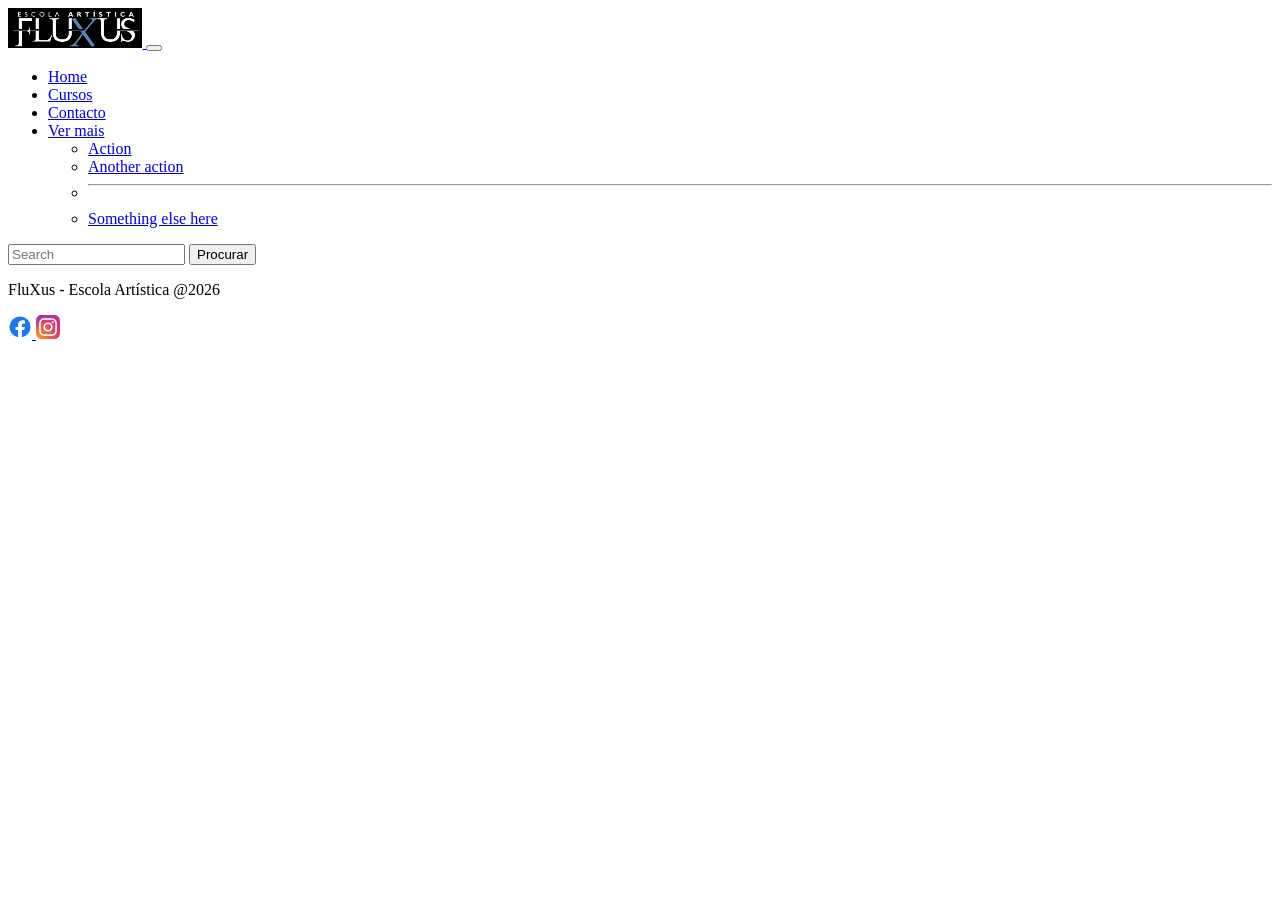
==== contacto.html @ 93d0e601 "update repo" ====
<!DOCTYPE html>
<html lang="en">
<head>
    <meta charset="UTF-8">
    <meta name="viewport" content="width=device-width, initial-scale=1.0">
    <title>Document</title>
</head>

<header>
    <nav class="navbar navbar-expand-lg navbar-dark bg-dark fixed-top">

        <div class="container">

            <a class="navbar-brand text-white" href="index.html">
                <img src="/assets/logo/logo.avif" alt="Logo" height="40" align-left> </a>

            <button class="navbar-toggler" type="button" data-bs-toggle="collapse" data-bs-target="#navbarSupportedContent">
                <span class="navbar-toggler-icon"></span>
            </button>

            <div class="collapse navbar-collapse" id="navbarSupportedContent">

                <ul class="navbar-nav me-auto mb-2 mb-lg-0">

                    <li class="nav-item">
                        <a class="nav-link active text-white" href="#">Home</a>
                    </li>

                    <li class="nav-item">
                        <a class="nav-link text-white" href="cursos.html">Cursos</a>
                    </li>

                    <li class="nav-item">
                        <a class="nav-link text-white" href="contacto.html">Contacto</a>
                    </li>

                    <li class="nav-item dropdown">
                        <a class="nav-link dropdown-toggle text-white" href="#" role="button" data-bs-toggle="dropdown">
                            Ver mais
                        </a>

                        <ul class="dropdown-menu">

                            <li><a class="dropdown-item" href="#">Action</a></li>
                            <li><a class="dropdown-item" href="#">Another action</a></li>
                            <li><hr class="dropdown-divider"></li>
                            <li><a class="dropdown-item" href="#">Something else here</a></li>

                        </ul>
                    </li>


                </ul>

                <form class="d-flex" role="search">
                    <input class="form-control me-2" type="search" placeholder="Search">
                    <button class="btn btn-outline-light" type="submit">Procurar</button>
                </form>

            </div>

        </div>

    </nav>
</header>


<body>
    
</body>


<footer class="bg-dark text-white text-center py-0 mt-5">
    <div class="container py-2">
        <div class="d-flex justify-content-center align-items-center gap-3">
            <p class="mb-0">
            FluXus - Escola Artística @2026
            </p>
            <a href="https://www.facebook.com/fluxusescolaartistica" target="_blank">
            <img src="/assets/logo/facebook_icon.svg" alt="Facebook" height="24">
            </a>
            <a href="https://www.instagram.com/fluxusescolartistica/" target="_blank">
            <img src="/assets/logo/instagram_icon.svg" alt="Instagram" height="24">
            </a>
        </div>
    </div>
</footer>

</html>
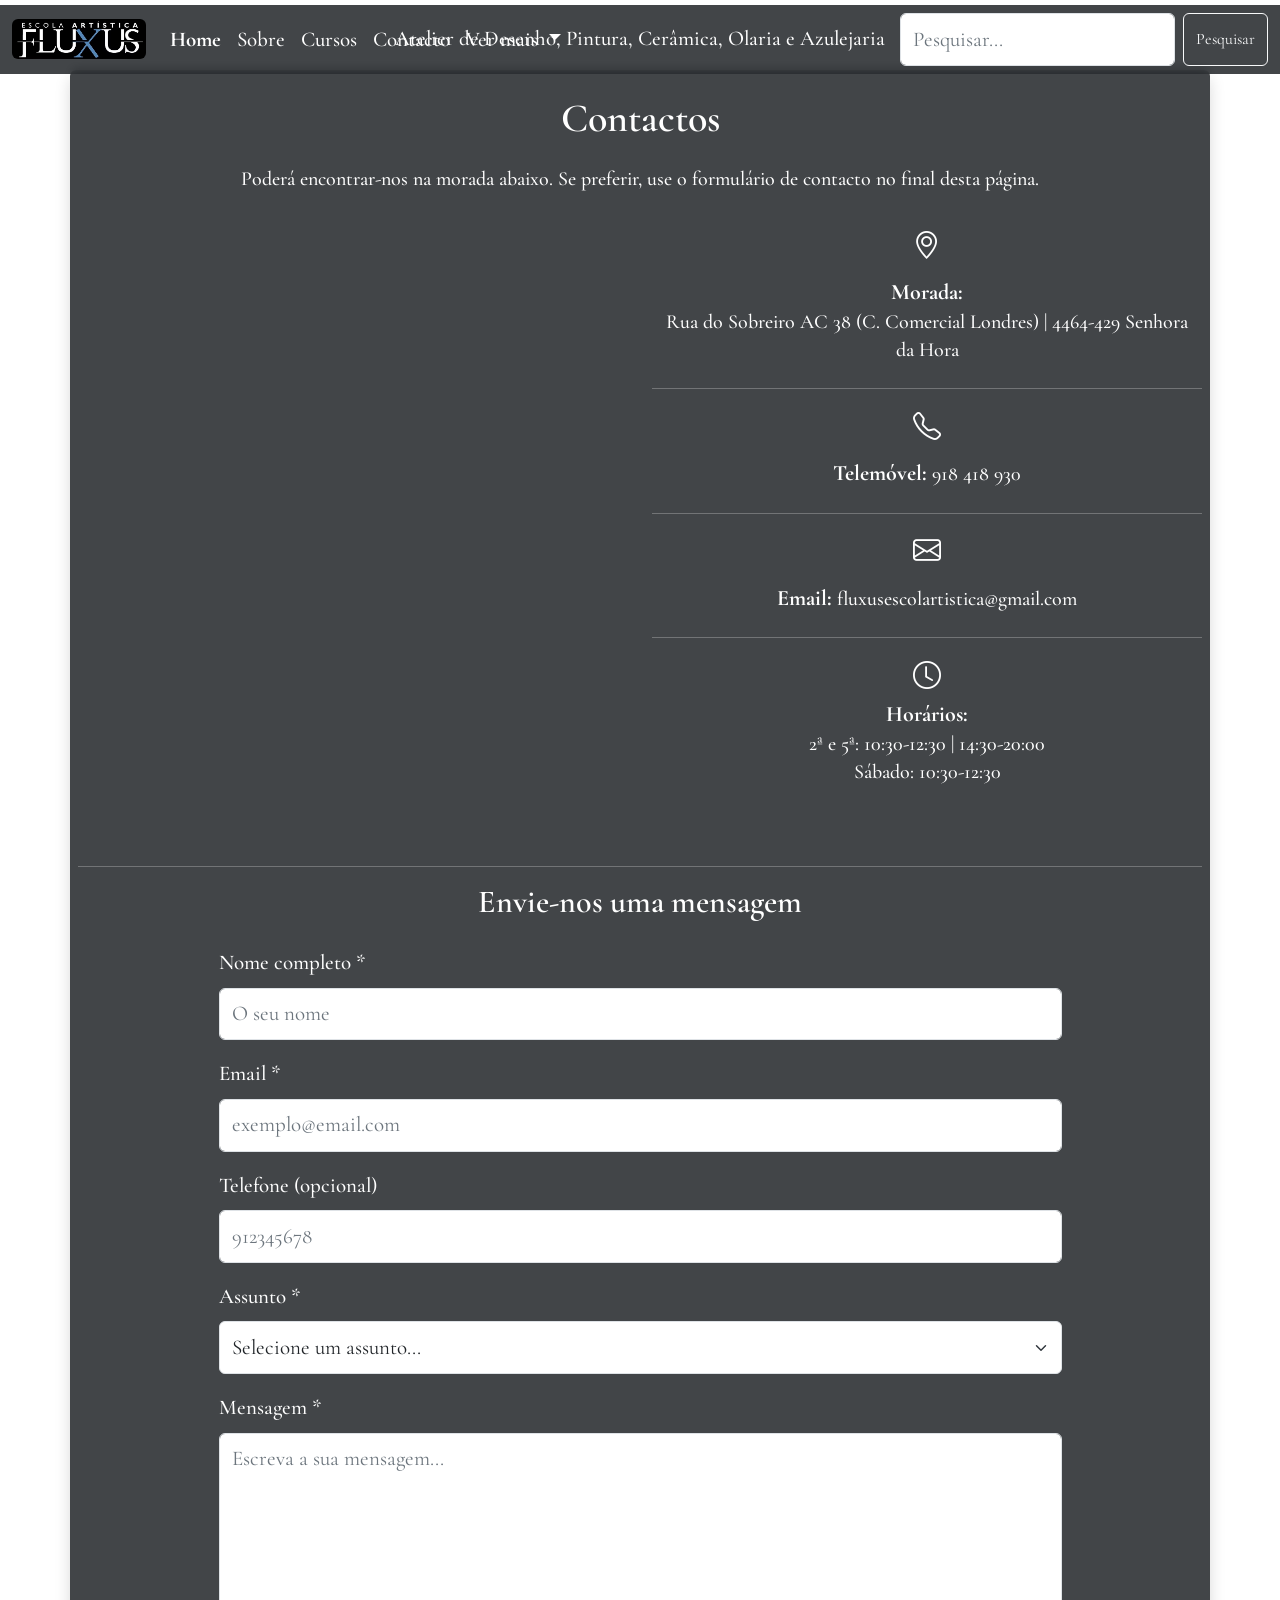
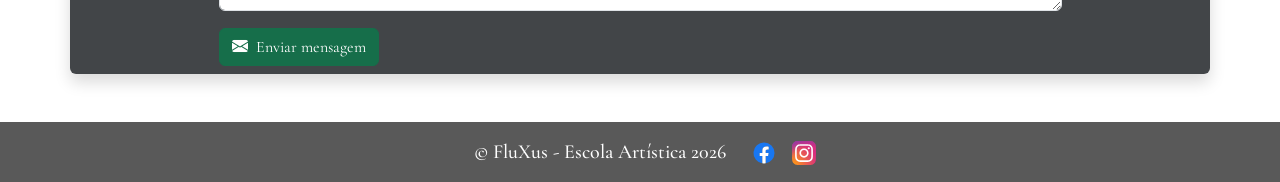
==== commit 2c78194e: "Final update" ====
--- a/contacto.html
+++ b/contacto.html
@@ -1,89 +1,164 @@
 <!DOCTYPE html>
-<html lang="en">
+<html lang="pt">
 <head>
     <meta charset="UTF-8">
     <meta name="viewport" content="width=device-width, initial-scale=1.0">
-    <title>Document</title>
+    <meta name="description" content="Contacte a FluXus Escola Artística no Porto. Morada, telefone e formulário de contacto.">
+    
+    <link rel="stylesheet" href="css/bootstrap.min.css">  
+    <link rel="stylesheet" href="css/style.css">
+    <!-- Bootstrap Icons (apenas 1 CDN) -->
+    <link rel="stylesheet" href="https://cdn.jsdelivr.net/npm/bootstrap-icons@1.11.3/font/bootstrap-icons.css">
+    <!-- Google Fonts - Cormorant Garamond -->
+    <link href="https://fonts.googleapis.com/css2?family=Cormorant+Garamond:ital,wght@0,400;0,500;0,600;0,700;1,400;1,500;1,600;1,700&display=swap" rel="stylesheet">
+    <link rel="icon" type="image/png" href="assets/logo/favicon_final.png">
+    
+    <title>Contactos - FluXus</title>
+
 </head>
 
-<header>
-    <nav class="navbar navbar-expand-lg navbar-dark bg-dark fixed-top">
+<body>
+  <!-- ==================== HEADER / NAVBAR ==================== -->
+    <header>
+        <nav class="navbar navbar-expand-lg navbar-dark bg-dark fixed-top">
+            <div class="container-fluid">
+                <!-- Logo -->
+                <a class="navbar-brand text-white" href="index.html">
+                    <img src="assets/logo/logo.avif" alt="Logo FluXus" height="40" class="rounded-2">
+                </a>
 
+                <!-- Título central (visível em ecrãs grandes) -->
+                <div class="d-none d-lg-block position-absolute top-50 start-50 translate-middle text-white text-center">
+                    <medium>Atelier de Desenho, Pintura, Cerâmica, Olaria e Azulejaria</medium>
+                </div>
+
+                <!-- Botão hamburguer (mobile) -->
+                <button class="navbar-toggler" type="button" data-bs-toggle="collapse" data-bs-target="#navbarSupportedContent" aria-controls="navbarSupportedContent" aria-expanded="false" aria-label="Abrir menu">
+                    <span class="navbar-toggler-icon"></span>
+                </button>
+
+                <!-- Menu de navegação -->
+                <div class="collapse navbar-collapse" id="navbarSupportedContent">
+                    <ul class="navbar-nav me-auto mb-2 mb-lg-0">
+                        <li class="nav-item">
+                            <a class="nav-link active text-white" aria-current="page" href="index.html">Home</a>
+                        </li>
+                        <li class="nav-item">
+                            <a class="nav-link text-white" href="sobre.html">Sobre</a>
+                        </li>
+                        <li class="nav-item">
+                            <a class="nav-link text-white" href="cursos.html">Cursos</a>
+                        </li>
+                        <li class="nav-item">
+                            <a class="nav-link text-white" href="contacto.html">Contacto</a>
+                        </li>
+                        <li class="nav-item dropdown">
+                            <a class="nav-link dropdown-toggle text-white" href="#" role="button" data-bs-toggle="dropdown" aria-expanded="false">
+                                Ver mais
+                            </a>
+                            <ul class="dropdown-menu">
+                                <li><a class="dropdown-item" href="cursos.html">Todos os cursos</a></li>
+                                <li><a class="dropdown-item" href="curso-detalhe.html?curso=desenho">Curso em destaque</a></li>
+                            </ul>
+                        </li>
+                    </ul>
+
+                    <!-- Barra de pesquisa -->
+                    <form id="formPesquisa" class="d-flex ms-auto" role="search">
+                        <input class="form-control me-2" type="search" placeholder="Pesquisar..." aria-label="Pesquisar">
+                        <button class="btn btn-outline-light" type="submit">Pesquisar</button>
+                    </form>
+                </div>
+            </div>
+        </nav>
+    </header>
+
+    <!-- ==================== MAIN ==================== -->
+    <main class="container shadow p-2 mb-4 rounded bg-dark">
+        <h1 class="text-center mb-2">Contactos</h1>
+        <p class="text-center mb-3">Poderá encontrar-nos na morada abaixo. Se preferir, use o formulário de contacto no final desta página.</p>
+
+        <!-- Mapa e informações -->
+        <div class="row mb-5">
+            <div class="col-12 col-md-6">
+                <iframe class=" rounded-3 w-100" src="https://www.google.com/maps/embed?pb=!1m18!1m12!1m3!1d3002.375655336092!2d-8.65445652356783!3d41.19178300810469!2m3!1f0!2f0!3f0!3m2!1i1024!2i768!4f13.1!3m3!1m2!1s0xd2465fc7b5e36cb%3A0xa38ad9ec6e63f159!2sFluxus%20Escola%20Pintura!5e0!3m2!1spt-PT!2spt!4v1777773509580!5m2!1spt-PT!2spt" height="600" style="border:0;" allowfullscreen="" loading="lazy" referrerpolicy="no-referrer-when-downgrade" title="Localização da FluXus no Google Maps"></iframe>
+            </div>
+            <div class="col-12 col-md-6 text-center my-auto">
+                <div class="mb-3">
+                    <i class="bi bi-geo-alt fs-3"></i>
+                    <p class="text-center py-2 px-2"><strong>Morada:</strong><br> Rua do Sobreiro AC 38 (C. Comercial Londres) | 4464-429 Senhora da Hora</p>
+                </div>
+                <hr>
+                <div class="mb-3">
+                    <i class="bi bi-telephone fs-3"></i>
+                    <p class="text-center py-2 px-2"><strong>Telemóvel:</strong> 918 418 930</p>
+                </div>
+                <hr>
+                <div class="mb-3">
+                    <i class="bi bi-envelope fs-3"></i>
+                    <p class="text-center py-2 px-2"><strong>Email:</strong> fluxusescolartistica@gmail.com</p>
+                </div>
+                <hr>
+                <div>
+                    <i class="bi bi-clock fs-3"></i>
+                    <p class="text-center px-2"><strong>Horários:</strong><br> 2ª e 5ª: 10:30-12:30 | 14:30-20:00<br>Sábado: 10:30-12:30</p>
+                </div>
+            </div>
+        </div>
+        <hr>
+
+        <!-- Formulário de contacto -->
+        <section>
+            <h2 class="text-center mb-4">Envie-nos uma mensagem</h2>
+            <form id="formContacto" class="w-75 mx-auto" novalidate>
+                <div class="mb-3">
+                    <label for="nome" class="form-label">Nome completo *</label>
+                    <input type="text" class="form-control" id="nome" placeholder="O seu nome" required minlength="3">
+                </div>
+                <div class="mb-3">
+                    <label for="email" class="form-label">Email *</label>
+                    <input type="email" class="form-control" id="email" placeholder="exemplo@email.com" required>
+                </div>
+                <div class="mb-3">
+                    <label for="telefone" class="form-label">Telefone (opcional)</label>
+                    <input type="tel" class="form-control" id="telefone" placeholder="912345678">
+                </div>
+                <div class="mb-3">
+                    <label for="assunto" class="form-label">Assunto *</label>
+                    <select class="form-select" id="assunto" required>
+                        <option value="" selected disabled>Selecione um assunto...</option>
+                        <option value="inscricao">Inscrição em curso</option>
+                        <option value="informacao">Informações gerais</option>
+                        <option value="parceria">Parcerias</option>
+                        <option value="outro">Outro</option>
+                    </select>
+                </div>
+                <div class="mb-3">
+                    <label for="mensagem" class="form-label">Mensagem *</label>
+                    <textarea class="form-control" id="mensagem" rows="5" placeholder="Escreva a sua mensagem..." required minlength="10"></textarea>
+                </div>
+
+                <!-- Área de feedback (erros/sucesso) -->
+                <div id="erroFormulario" class="alert alert-danger" style="display: none;"></div>
+                <div id="sucessoFormulario" class="alert alert-success" style="display: none;"></div>
+
+                <button type="submit" class="btn btn-fluxus"><i class="bi bi-envelope-fill me-2"></i>Enviar mensagem</button>
+            </form>
+        </section>
+    </main>
+
+    <!-- ==================== FOOTER ==================== -->
+    <footer class="bg-black text-white text-center py-3 mt-5">
         <div class="container">
+            <div class="d-flex justify-content-center align-items-center gap-3">
+                <p class="mb-0">&copy; FluXus - Escola Artística 2026</p>
+                <a href="https://www.facebook.com/fluxusescolaartistica" target="_blank" aria-label="Facebook"><img src="assets/logo/facebook_icon.svg" alt="Facebook" height="24"></a>
+                <a href="https://www.instagram.com/fluxusescolartistica/" target="_blank" aria-label="Instagram"><img src="assets/logo/instagram_icon.svg" alt="Instagram" height="24"></a>
+            </div>
+        </div>
+    </footer>
 
-            <a class="navbar-brand text-white" href="index.html">
-                <img src="/assets/logo/logo.avif" alt="Logo" height="40" align-left> </a>
-
-            <button class="navbar-toggler" type="button" data-bs-toggle="collapse" data-bs-target="#navbarSupportedContent">
-                <span class="navbar-toggler-icon"></span>
-            </button>
-
-            <div class="collapse navbar-collapse" id="navbarSupportedContent">
-
-                <ul class="navbar-nav me-auto mb-2 mb-lg-0">
-
-                    <li class="nav-item">
-                        <a class="nav-link active text-white" href="#">Home</a>
-                    </li>
-
-                    <li class="nav-item">
-                        <a class="nav-link text-white" href="cursos.html">Cursos</a>
-                    </li>
-
-                    <li class="nav-item">
-                        <a class="nav-link text-white" href="contacto.html">Contacto</a>
-                    </li>
-
-                    <li class="nav-item dropdown">
-                        <a class="nav-link dropdown-toggle text-white" href="#" role="button" data-bs-toggle="dropdown">
-                            Ver mais
-                        </a>
-
-                        <ul class="dropdown-menu">
-
-                            <li><a class="dropdown-item" href="#">Action</a></li>
-                            <li><a class="dropdown-item" href="#">Another action</a></li>
-                            <li><hr class="dropdown-divider"></li>
-                            <li><a class="dropdown-item" href="#">Something else here</a></li>
-
-                        </ul>
-                    </li>
-
-
-                </ul>
-
-                <form class="d-flex" role="search">
-                    <input class="form-control me-2" type="search" placeholder="Search">
-                    <button class="btn btn-outline-light" type="submit">Procurar</button>
-                </form>
-
-            </div>
-
-        </div>
-
-    </nav>
-</header>
-
-
-<body>
-    
+    <script src="js/bootstrap.bundle.min.js"></script>
+    <script src="js/main.js"></script>
 </body>
-
-
-<footer class="bg-dark text-white text-center py-0 mt-5">
-    <div class="container py-2">
-        <div class="d-flex justify-content-center align-items-center gap-3">
-            <p class="mb-0">
-            FluXus - Escola Artística @2026
-            </p>
-            <a href="https://www.facebook.com/fluxusescolaartistica" target="_blank">
-            <img src="/assets/logo/facebook_icon.svg" alt="Facebook" height="24">
-            </a>
-            <a href="https://www.instagram.com/fluxusescolartistica/" target="_blank">
-            <img src="/assets/logo/instagram_icon.svg" alt="Instagram" height="24">
-            </a>
-        </div>
-    </div>
-</footer>
-
 </html>
--- a/css/style.css
+++ b/css/style.css
@@ -0,0 +1,365 @@
+/* Personalizado além do BS */
+
+/* -------- Variáveis de cores definidas por mim -------- */
+:root {
+    --preto: #000000;
+    --branco: #ffffff;
+    --branco75: rgba(255, 255, 255, 0.75);
+    --branco50: rgba(255, 255, 255, 0.5);
+    --cinza-escuro: #212529;
+    --verde-fluxus: #166e4a;   /* cor identitária da escola */
+    --cinza-claro: #3e3f3f;
+    --bs-body-font-family: 'Cormorant Garamond', Georgia, 'Times New Roman', serif; /* Fonte personalizada da Google*/
+    --fundo-caixa-verde-claro: #a2f7d3a6; /* Fundo verde claro para caixas de destaque */
+}
+
+/* -------- Body -------- */
+
+body {
+    padding-top: 70px; /* compensar a navbar fixa */
+    position: relative;
+    min-height: 100vh;
+    font-family: var(--bs-body-font-family);
+    font-weight: 500;
+    line-height: 1.6;  
+}
+
+body p {
+    font-family: var(--bs-body-font-family);
+    font-size: 20px;
+}
+
+strong, b, input, textarea, select, option {
+    font-family: var(--bs-body-font-family);
+    font-weight: 700;
+    font-size:22px;
+}
+
+
+body::before {
+    content: ""; /* Para o pseudo-elemento existir  > Previne que a opacidade se aplique a Cards, Butões, etc */
+    position: fixed; /* fica fixo e não mexe tipo scroll */
+    top: 0;
+    left: 0;
+    width: 100%;
+    height: 100%;
+    background-image: url('../assets/img/fundo.jpg'); /* background da página*/
+    background-size: cover;
+    background-position: center;
+    background-repeat: no-repeat;
+    opacity: 0.80; /* transparência */
+    z-index: -1; /* atrás do conteúdo */
+}
+
+
+/* --- FOOTER ----------  Links de redes sociais no footer ------ efeitos visuais de transparencia */ 
+footer a img { 
+    transition: opacity 0.2s ease;
+}
+
+footer a img:hover {
+    opacity: 0.7;
+}
+
+footer p {
+    color:white;
+}
+
+/* -------- Títulos e parágrafos -------- */
+h1 {
+    text-align: center;
+    margin-top: 1px;
+    padding: 15px;
+    font-size: 34px;
+    font-family: var(--bs-body-font-family);
+    font-size: 40px;
+}
+
+
+p {
+    text-align: left;
+    line-height: 1.4;
+    padding: 0 10px;
+    font-family: var(--bs-body-font-family);
+    font-size: 18px;
+}
+
+/* -------- Carousel com altura fixa -------- */
+.carousel-item img {
+    height: 300px;
+    object-fit: cover; /* Mantenho os dois object fit para manter as setas do caroussel, se tirar, desaparecem */
+    filter: brightness(1.0);
+    object-fit: contain; /* imagem completa, sem cortes */   
+}
+
+
+/* -------- Cards de cursos -------- */
+
+
+.card {
+    transition: transform 0.3s ease, box-shadow 0.3s ease;
+    background-color: var(--cinza-escuro) !important; /*Na realidade só está a preencher as bordas mas fica bem */
+    font-size: 20px;
+}
+
+.card:hover {
+    transform: translateY(-5px);
+    box-shadow: 0 10px 20px rgba(0, 0, 0, 0.15);
+}
+
+/* Colocar a imagem no topo e dimensionar dentro dos cards*/
+.card-img-top {
+    height: 180px;
+    object-fit: cover;
+}
+
+/* Botões do "Contínuo" dentro dos Cards */
+.badge { 
+    background-color: var(--verde-fluxus);
+}
+
+/* -------- Página Sobre -------- */
+.sobre-icon {
+    font-size: 25px;
+    color: var(--branco);
+    margin-bottom: 1rem;
+}
+
+/* -------- Página Detalhe do Curso -------- */
+/* Formatação imagens */
+.curso-detalhe-img {
+    max-height: 400px;
+    object-fit: cover;
+    border-radius: 4px;
+}
+
+/* Accordion mudanca cores */
+
+
+/* ==========================================
+   ACORDEÃO (Conteúdo Programático)
+   Fundo escuro, sem contorno azul
+   ========================================== */
+
+section{
+    font-family: var(--bs-body-font-family);
+    font-size: 22px;
+}
+
+.accordion-body{
+    font-family: var(--bs-body-font-family);
+    font-size:17px;
+
+}
+
+.accordion-item {
+    background-color: var(--verde-fluxus);    /* fundo escuro */
+    border: 1px solid #0855318c;       /* contorno cinzento em vez de azul */
+}
+
+.accordion-button {
+    background-color: var(--cinza-escuro);
+    color: #ffffff;
+    border: none;
+    box-shadow: none !important;  /* remove a sombra azul do foco */
+    opacity: 0.9;
+}
+
+.accordion-button:not(.collapsed) {
+    background-color: var(--verde-fluxus);    /* ligeiramente mais claro quando aberto */
+    color: #ffffff !important;
+}
+
+.accordion-button:focus {
+    border-color: #a3a3a3;
+    box-shadow: 0 0 0 2px rgba(255, 255, 255, 0.411);
+}
+
+.accordion-body {
+    background-color: var(--fundo-caixa-verde-claro);
+    color: #ffffff;
+}
+
+/* A seta (indicador) fica branca */
+.accordion-button::after {
+    filter: brightness(0) invert(1);
+}
+
+
+/* -------- Footer -------- */
+footer.bg-black {
+    background-color: var(--preto) !important;
+}
+
+/* -------- Responsividade extra (mobile) --------  > ||||  @ Se o ecrã for pequeno (-576PX) ajusta o tamanho / Evita mais codigo JS    --------- */
+@media (max-width: 576px) {
+    .carousel-item img {
+        height: 200px;
+    }
+
+    h1 {
+        font-size: 1.5rem;
+    }
+}
+
+/* -------- Utilidades -------- */
+
+/* Usado na página curso-detalhe e contacto */
+.btn-fluxus {
+    background-color: var(--verde-fluxus);
+    border-color: var(--verde-fluxus);
+    color: white;
+}
+
+.btn-fluxus:hover {
+    background-color: #62ff6275;
+    color: rgb(255, 255, 255);
+    /*border-color: #009cb8; RETIRADO */
+}
+
+
+/*------------------------------------------*/
+/* TEXTO BRANCO GLOBAL > Forçar */
+/* ------------------------------------------*/
+
+/* 1. Cor base do body (texto genérico) */
+body {
+    color: #ffffff;
+}
+
+/* 2. Títulos e subtítulos */
+h1, h2, h3, h4, h5, h6,
+.h1, .h2, .h3, .h4, .h5, .h6 {
+    color: #ffffff !important;
+    font-family:var(--bs-body-font-family);
+    font-weight:600; 
+}
+
+/* 3. Parágrafos e texto corrido */
+p, span, li, label, small, strong, em, b, i, u, div {
+    color: #ffffff;
+}
+
+/* 4. Links */
+a {
+    color: #ffffff;
+}
+
+a:hover {
+    color: #cccccc; /* cinza claro no hover (opcional) */
+}
+
+/* 5. Breadcrumb (caminho de navegação > cursos.html) */
+.breadcrumb-item,
+.breadcrumb-item a,
+.breadcrumb-item.active {
+    color: #ffffff !important;
+}
+
+/* 6. Itens de lista e dropdowns */
+.list-group-item {
+    color: #ffffff;
+    background-color: transparent; /* opcional, se quiseres fundo transparente */
+}
+
+/* 7. Navbar links (já estavam brancos, mas para garantir) */
+
+.navbar {
+    font-family: var(--bs-body-font-family);
+    font-size: 21px;
+}
+.navbar-nav .nav-link {
+    color: #ffffff !important;
+}
+
+.navbar-nav .nav-link.active {
+    color: #ffffff !important;
+    font-weight: bold;
+}
+
+/* 8. Footer */
+footer p, footer a {
+    color: #ffffff;
+}
+
+/* 9. Cards (ajustar títulos e texto dentro dos cards) */
+.card-body,
+.card-title,
+.card-text {
+    color: #ffffff;
+    background-color: var(--cinza-claro) !important;
+    text-align:left;
+}
+
+/* 10. Formulários (labels, inputs, etc.) */
+.form-label {
+    color: #ffffff;
+}
+
+input, textarea, select, option {
+    color: #000000; /* texto preto nos campos de formulário para contraste */
+}
+
+/* 11. Alerta do formulário contacto */
+.alert {
+    color: white;
+    background-color: #3e3f3f; 
+    border-color: #166e4a;
+}
+
+
+/* Search Bar no cursos.html*/
+.mostrarTodos {
+    color:white;
+    background-color: var(--cinza-escuro);
+}
+
+
+/* CORREÇÃO PARA FORMULARIO E TIPO DE LETRA > quickfix */
+/* ------------------------------------------------------------ */
+
+.form-label {
+    font-size: 21px;      /* labels ligeiramente maiores */
+    font-weight: 500;
+}
+
+.form-control,
+.form-select {
+    font-size: 21px;      /* texto dentro dos inputs e select */
+    padding: 0.6rem 0.75rem; /* um pouco mais de espaço interno */
+}
+
+textarea.form-control {
+    font-size: 21px;
+}
+
+.form-control::placeholder {
+    font-size: 21px;        /* placeholder um pouco menor que o texto */
+    color: #6c757d;         /* cor Bootstrap padrão para placeholder */
+}
+
+
+
+/* FUNDOS SEMITRANSPARENTES (navbar, footer e containers bg-dark) */
+
+/* Navbar fixa com 85% de opacidade */
+.navbar.bg-dark {
+    background-color: rgba(33, 37, 41, 0.85) !important;
+    backdrop-filter: blur(5px);           /* vidro fosco suave */
+    margin-top: 5px;
+}
+
+/* Footer com 85% de opacidade */
+footer.bg-black {
+    background-color: rgba(0, 0, 0, 0.65) !important;
+    backdrop-filter: blur(5px);
+}
+
+/* Containers com bg-dark (caixas de texto, etc.) */
+.container.bg-dark,
+main.bg-dark,
+section.bg-dark {
+    background-color: rgba(33, 37, 41, 0.85) !important;
+    backdrop-filter: blur(5px);
+}
+
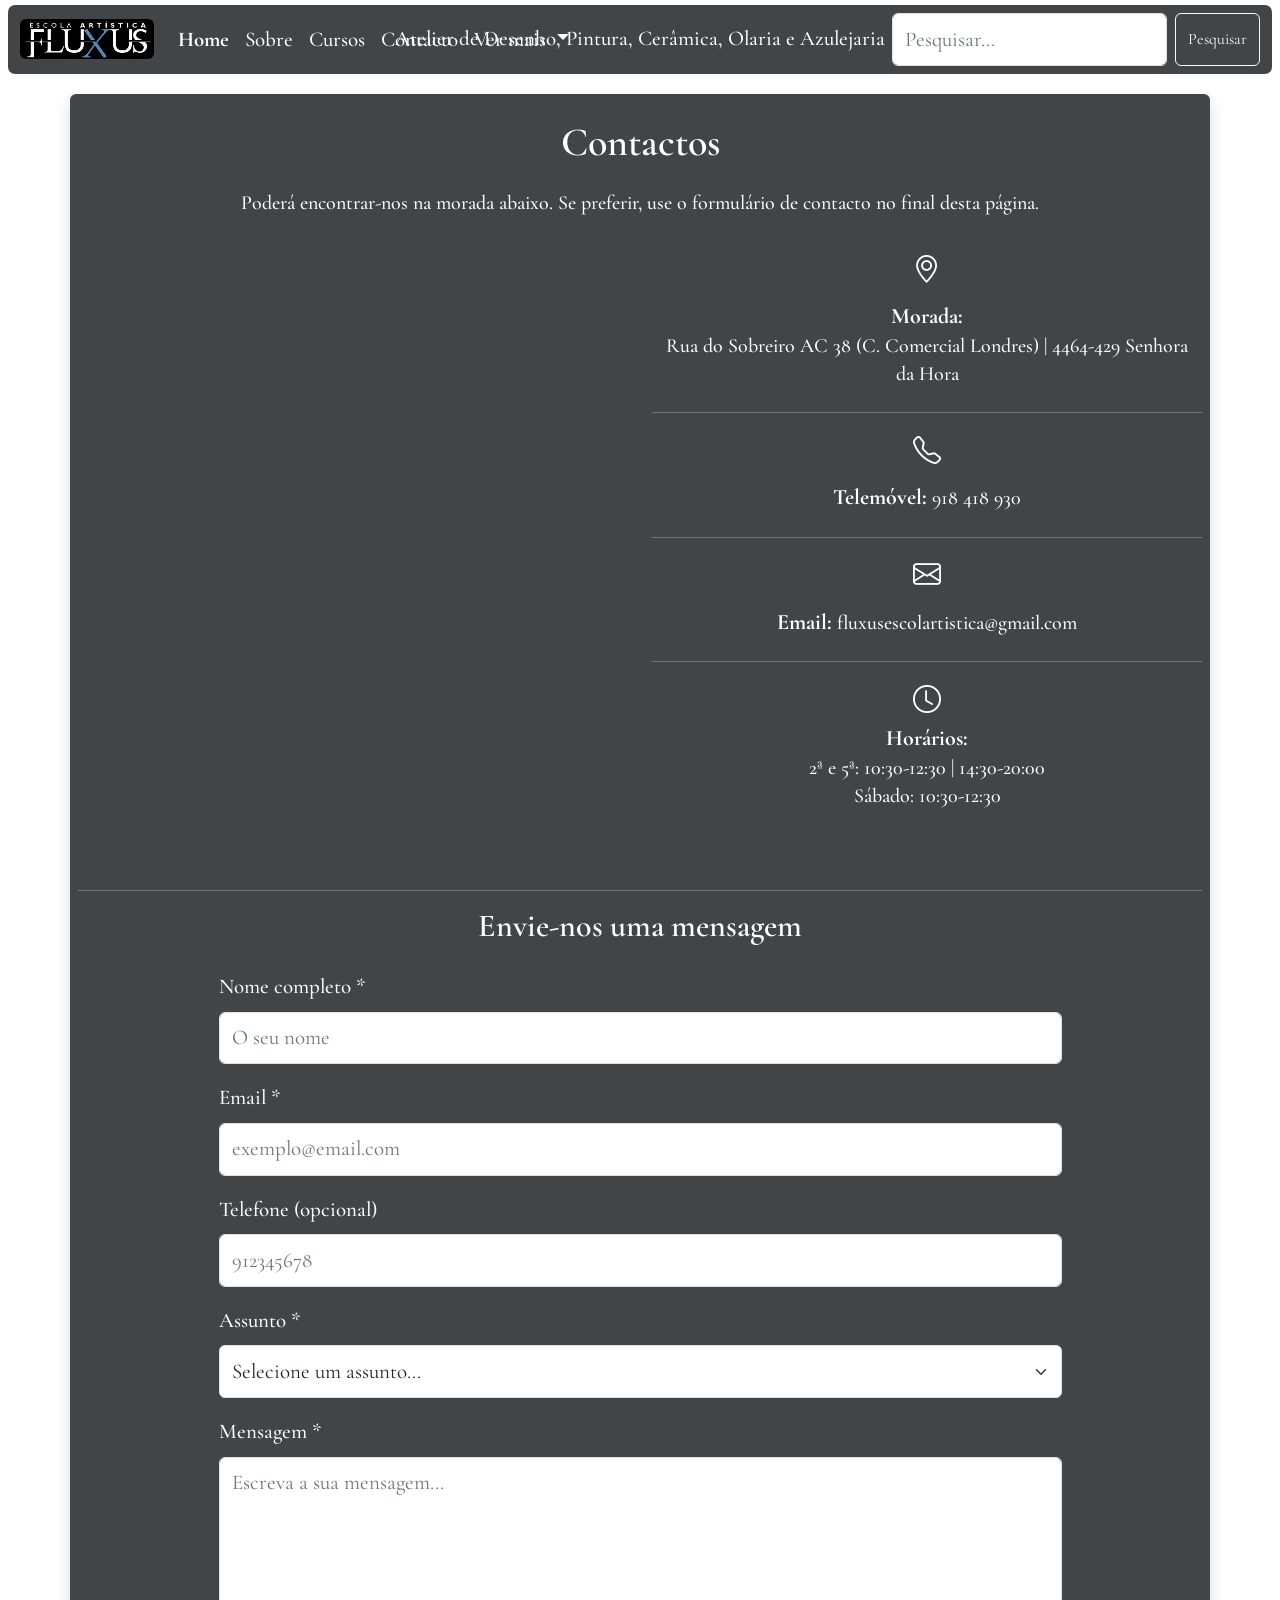
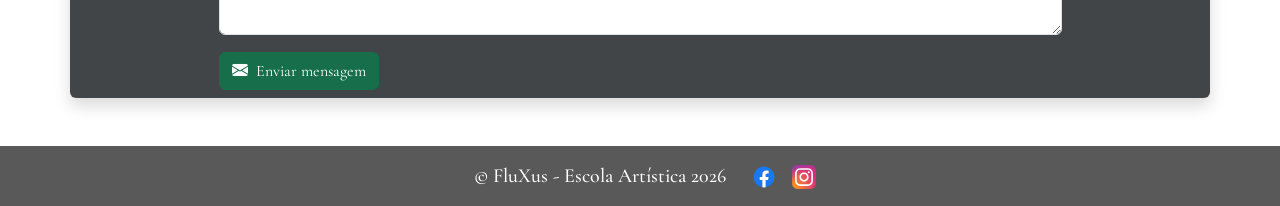
==== commit 6b70c3f4: "Updating" ====
--- a/contacto.html
+++ b/contacto.html
@@ -74,7 +74,7 @@
     </header>
 
     <!-- ==================== MAIN ==================== -->
-    <main class="container shadow p-2 mb-4 rounded bg-dark">
+    <main class="container shadow p-2 mb-4 rounded bg-dark mt-4">
         <h1 class="text-center mb-2">Contactos</h1>
         <p class="text-center mb-3">Poderá encontrar-nos na morada abaixo. Se preferir, use o formulário de contacto no final desta página.</p>
 
